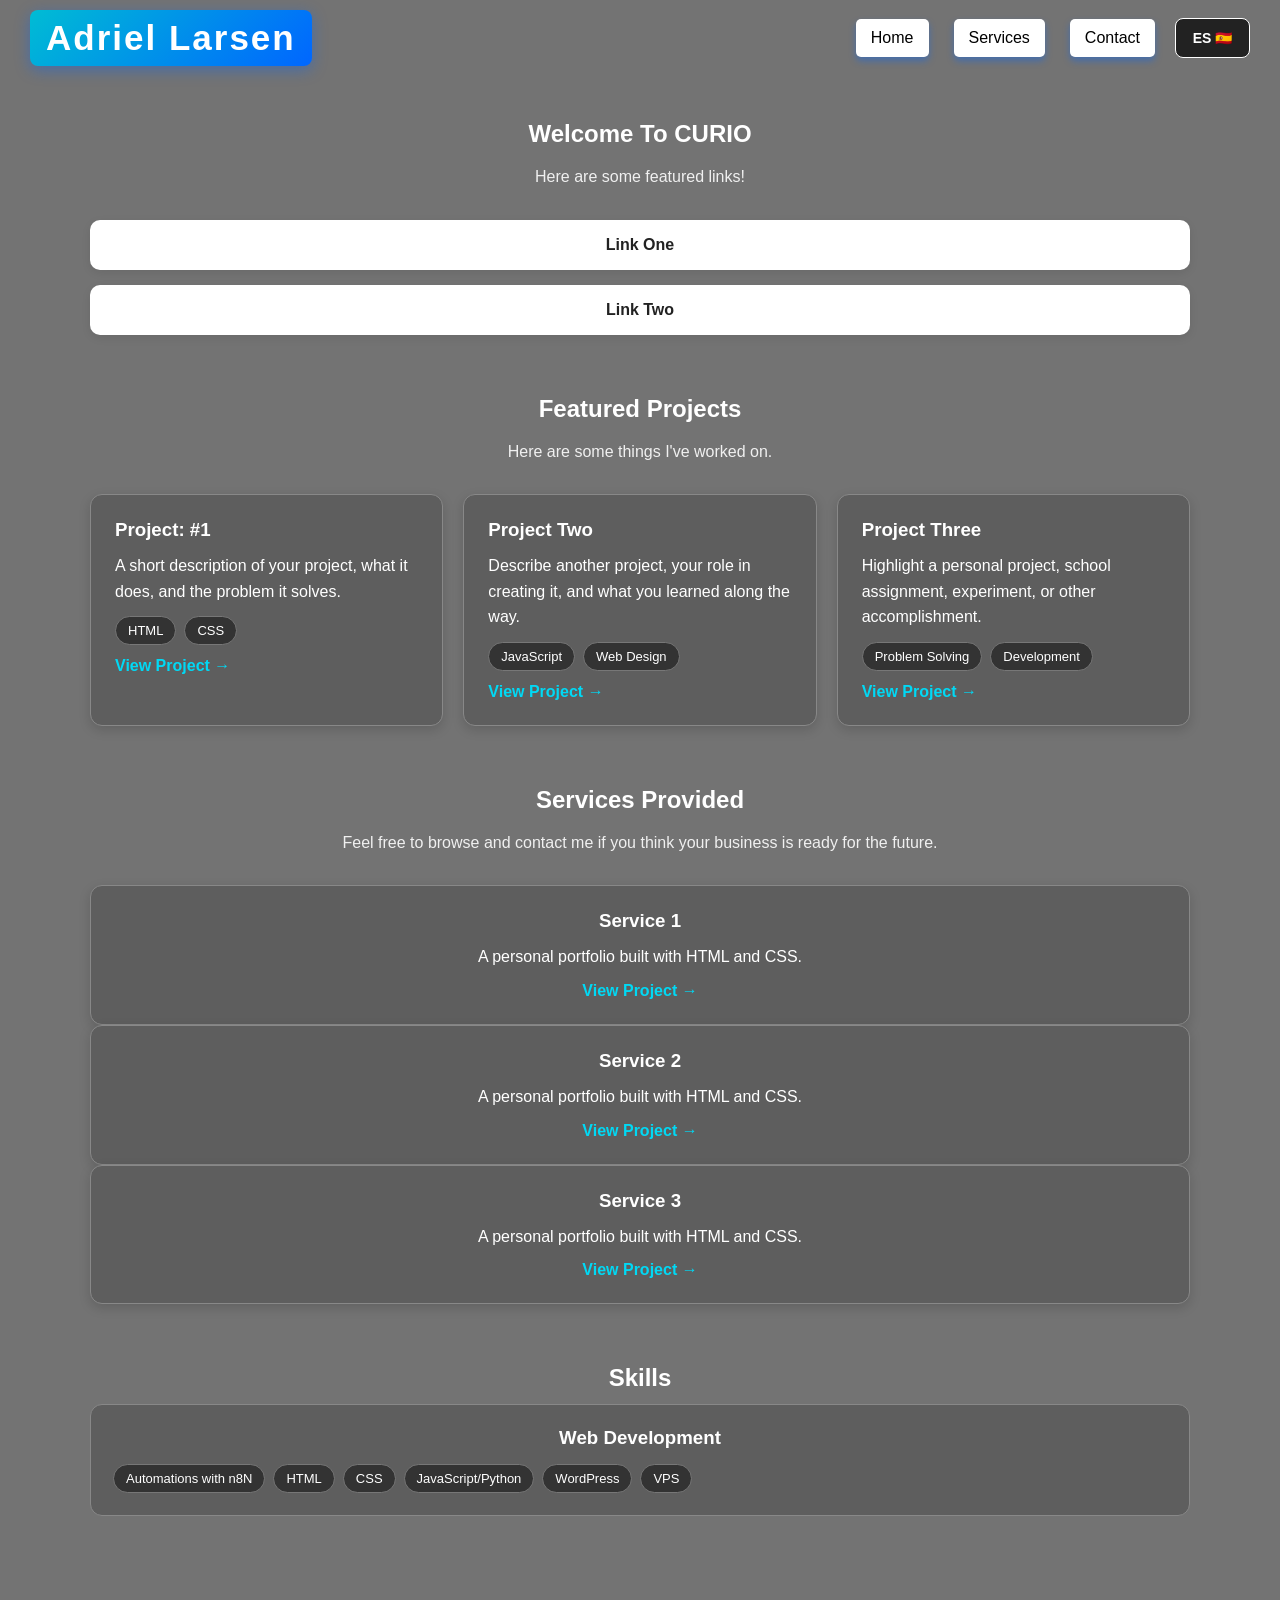
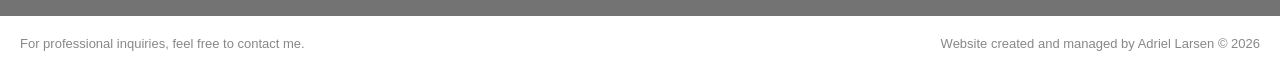
==== index.html @ d6272e68 "Update index.html" ====
<!DOCTYPE html>
<html lang="en">
<head>
    <meta charset="UTF-8">
    <meta name="viewport" content="width=device-width, initial-scale=1.0">
    <title>Adriel Larsen's Portfolio</title>
    <link rel="stylesheet" href="style.css">
    <link rel="icon" type="ico" href="Icon_Last_Try.ico">
</head>

<body>
    <nav class="navbar">
        <div class="logo">Adriel Larsen</div>
        <ul class="nav-links">
            <li><a href="index.html" data-es="Inicio" data-en="Home">Home</a></li>
            <li><a href="services.html" data-es="Servicios" data-en="Services">Services</a></li>
            <li><a href="https://tally.so/r/ZjA1x5" data-es="Contacto" data-en="Contact">Contact</a></li>
        </ul>
        <button id="language-toggle" class="language-btn" type="button" aria-label="Switch language"> ES 🇪🇸 </button>
    </nav>

    <main class="container">

        <!-- Overview -->
        <section class="overview" id="about">
            <h1 data-es="Bienvenidos a CURIO" data-en="Welcome To CURIO">Welcome To CURIO</h1>
            <p data-es="Aquí tiene links destacados!" data-en="Here are some featured links!">Here are some featured links!</p>

            <div class="links-container">
                <a class="link" href="https://example.com" target="_blank"
                   rel="noopener noreferrer">
                    Link One
                </a>

                <a class="link" href="https://example.org" target="_blank"
                   rel="noopener noreferrer">
                    Link Two
                </a>
            </div>
        </section>

        <!-- Projects -->
        <section class="projects-section" id="projects">
            <h2 data-es="Proyectos Destacados" data-en="Featured Projects">Featured Projects</h2>
            <p data-es="Estos son los proyectos que he completado." data-en="Here are some things I've worked on.">Here are some things I've worked on.</p>

            <div class="projects-container">

                <article class="project-card">
                    <h3 data-es="Proyecto: #1" data-en="Project: #1">Project One</h3>
                    <p>
                        A short description of your project, what it does,
                        and the problem it solves.
                    </p>
                    <div class="project-tags">
                        <span>HTML</span>
                        <span>CSS</span>
                    </div>
                    <a href="https://example.com" target="_blank"
                       rel="noopener noreferrer">
                        View Project →
                    </a>
                </article>

                <article class="project-card">
                    <h3>Project Two</h3>
                    <p>
                        Describe another project, your role in creating it,
                        and what you learned along the way.
                    </p>
                    <div class="project-tags">
                        <span>JavaScript</span>
                        <span>Web Design</span>
                    </div>
                    <a href="https://example.org" target="_blank"
                       rel="noopener noreferrer">
                        View Project →
                    </a>
                </article>

                <article class="project-card">
                    <h3>Project Three</h3>
                    <p>
                        Highlight a personal project, school assignment,
                        experiment, or other accomplishment.
                    </p>
                    <div class="project-tags">
                        <span>Problem Solving</span>
                        <span>Development</span>
                    </div>
                    <a href="https://example.com" target="_blank"
                       rel="noopener noreferrer">
                        View Project →
                    </a>
                </article>

            </div>
        </section>

        <!-- Skills -->
        <section class="projects-section" id="projects">
            <h2 data-en="Services Provided"
                data-es="Servicios Proveídos">Services Provided</h2>
        
            <p data-en="Feel free to browse and contact me if you think your business is ready for the future."
               data-es="Aquí puede inspeccionar mis servicios y decidir si su negocio está listo para el siguiente paso hacia el futuro.">
                Feel free to browse and contact me if you think your business is ready for the future.
            </p>
        
            <article class="project-card">
                <h3 data-en="Service 1"
                    data-es="Servicio 1">Personal Website</h3>
        
                <p data-en="A personal portfolio built with HTML and CSS."
                   data-es="Un portafolio personal creado con HTML y CSS.">
                    A personal portfolio built with HTML and CSS.
                </p>
        
                <a href="https://example.com"
                   data-en="View Project →"
                   data-es="Ver proyecto →">View Project →</a>
            </article>
            <article class="project-card">
                <h3 data-en="Service 2"
                    data-es="Servicio 2">Personal Website</h3>
        
                <p data-en="A personal portfolio built with HTML and CSS."
                   data-es="Un portafolio personal creado con HTML y CSS.">
                    A personal portfolio built with HTML and CSS.
                </p>
        
                <a href="https://example.com"
                   data-en="View Project →"
                   data-es="Ver proyecto →">View Project →</a>
            </article>
                        <article class="project-card">
                <h3 data-en="Service 3"
                    data-es="Servicio 3">Personal Website</h3>
        
                <p data-en="A personal portfolio built with HTML and CSS."
                   data-es="Un portafolio personal creado con HTML y CSS.">
                    A personal portfolio built with HTML and CSS.
                </p>
        
                <a href="https://example.com"
                   data-en="View Project →"
                   data-es="Ver proyecto →">View Project →</a>
            </article>
        </section>
        
        <section class="skills-section" id="skills">
            <h2 data-en="Skills" data-es="Habilidades">Skills</h2>
        
            <div class="skill-category">
                <h3 data-en="Web Development"
                    data-es="Desarrollo web">Web Development</h3>
        
                <div class="skill-tags">
                    <span>Automations with n8N</span>
                    <span>HTML</span>
                    <span>CSS</span>
                    <span>JavaScript/Python</span>
                    <span>WordPress</span>
                    <span>VPS</span>
                </div>
            </div>
        </section>

    </main>

    <footer>
        <div class="footer-reminder" data-en="For professional inquiries, feel free to contact me." data-es="Para consultas profesionales, no dudes en contactarme.">
            For professional inquiries, feel free to contact me.
        </div>
        <div class="footer-cr" data-en="Website created and managed by Adriel Larsen © 2026" data-es="Sitio web creado y gestionado por Adriel Larsen © 2026">
            Website created and managed by Adriel Larsen © 2026
        </div>
    </footer>

<!-- Language change button JavaScript -->
<script>
    // Wrap everything in a DOMContentLoaded event to ensure the elements exist
    document.addEventListener("DOMContentLoaded", () => {
        const languageButton = document.getElementById("language-toggle");
        
        // If the button doesn't exist on this specific page, stop the script
        if (!languageButton) return;

        // 1. Translation logic
        function applyLanguage(lang) {
            document.documentElement.lang = lang;

            // Translate elements
            document.querySelectorAll("[data-en][data-es]").forEach(element => {
                element.textContent = element.getAttribute(`data-${lang}`);
            });

            // Update button text and accessibility
            languageButton.textContent = lang === "en" ? "ES 🇪🇸" : "EN 🇬🇧";
            languageButton.setAttribute(
                "aria-label",
                lang === "en" ? "Cambiar idioma" : "Switch language"
            );
        }

        // 2. Click event for the current tab
        languageButton.addEventListener("click", () => {
            const currentLanguage = localStorage.getItem("userLanguage") || "en";
            const nextLanguage = currentLanguage === "en" ? "es" : "en";

            localStorage.setItem("userLanguage", nextLanguage);
            applyLanguage(nextLanguage);
        });

        // 3. Sync changes from other tabs
        window.addEventListener("storage", (event) => {
            if (event.key === "userLanguage" && event.newValue) {
                applyLanguage(event.newValue);
            }
        });

        // 4. Run immediately on load
        const initialLanguage = localStorage.getItem("userLanguage") || "en";
        applyLanguage(initialLanguage);
    });
</script>

</body>
</html>
---- style.css ----
* {
  box-sizing: border-box;
}

html {
  min-height: 100%;
  scroll-behavior: smooth;
}

body {
  margin: 0;
  min-height: 100vh;
  
  display: flex;
  flex-direction: column;
  
  background: #737373;
  font-family: Arial, sans-serif;
  color: white;
}


/* NAVBAR */

.navbar {
  position: fixed;
  top: 0;
  left: 0;
  width: 100%;
  display: flex;
  flex-direction: row;
  align-items: center;
  justify-content: space-between;
  gap: 20px;
  padding: 10px 30px;
  background: #737373;
  z-index: 1000;
}

/* LOGO */

.logo {
  display: inline-block;
  
  background: linear-gradient(135deg, #00bcd4, #0066ff);
  color: white;
  
  padding: 8px 16px;
  
  border-radius: 8px;

  flex-shrink: 0;
  
  font-size: 35px;
  font-weight: bold;
  font-family: Arial, sans-serif;
  letter-spacing: 2px;
  
  box-shadow: 0 4px 15px rgba(0, 102, 255, 0.4);
  
  transition: transform 0.3s ease,
              box-shadow 0.3s ease;
}

.logo:hover {
  box-shadow: 0 6px 25px rgba(0, 50, 100, 0.6);
}


/* NAV LINKS */

.nav-links {
  display: flex;
  flex-direction: row;
  align-items: right;
  justify-content: flex-end;
  flex-wrap: nowrap;
  list-style: none;
  gap: 25px;
  margin: 0 0 0 auto;
  padding: 0;
}

.nav-links li {
  flex-shrink: 0;
}

.nav-links a {
  display: block;
  padding: 10px 15px;
  color: black;
  background: white;
  text-decoration: none;
  border-radius: 5px;
  box-shadow: 0 4px 7px rgba(0, 102, 255, 0.4);
  transition: 0.2s ease;
}

.nav-links a:hover {
  background: linear-gradient(135deg, #00bcd4, #0066ff);
  color: white;
  transform: translateY(-2px);
}

/* LANGUAGE TOGGLE */

.language-btn {
  display: inline-flex;
  align-items: center;
  justify-content: center;
  flex-shrink: 0; min-width: 75px;
  min-height: 40px;
  padding: 10px 14px;
  margin: 0;
  border: 1px solid white;
  border-radius: 8px;
  background: #222;
  color: white;
  font-family: Arial, sans-serif;
  font-size: 14px;
  font-weight: bold;
  cursor: pointer;
  white-space: nowrap;
}

.language-btn:hover {
  background: linear-gradient(135deg, #00bcd4, #0066ff);
  color: white;
}

.language-btn:focus-visible {
  outline: 3px solid #00bcd4;
  outline-offset: 3px;
}

/* MAIN CONTENT */

.container {
  flex: 1;
  
  width: 100%;
  
  padding: 100px 20px 40px;
  
  text-align: center;
  
  background: #737373;
}


/* HEADINGS */

h1 {
  margin-bottom: 10px;
}

p { /* #723 is a dark reddish-brown color, which may be difficult to read against your gray background.*/
  color: #f0f0f0;
  margin-bottom: 30px;
  line-height: 1.6;
}


/* CONTENT LINKS */

.link {
  display: block;
  
  padding: 16px 20px;
  margin: 15px 0;
  
  border-radius: 10px;
  
  background: #ffffff;
  color: #222;
  
  text-decoration: none;
  font-weight: bold;
  
  box-shadow: 0 3px 10px rgba(0, 0, 0, 0.08);
  
  transition:
    transform 0.2s,
    box-shadow 0.2s;
}

.link:hover {
  transform: translateY(-2px);
  
  box-shadow:
    0 5px 15px rgba(0, 0, 0, 0.12);
}

/* SECTION SPACING */

.projects-section,
.skills-section,
.overview {
  width: 100%;
  max-width: 1100px;
  margin: 0 auto 60px;
}

.container h2 {
  margin-bottom: 12px;
}

/* PROJECT GRID */

.projects-container {
  display: grid;
  grid-template-columns: repeat(auto-fit, minmax(250px, 1fr));
  gap: 20px;

  margin-top: 25px;
  text-align: left;
}

/* PROJECT CARDS */

.project-card {
  display: flex;
  flex-direction: column;
  gap: 12px;

  padding: 24px;

  background: #5e5e5e;
  color: white;

  border: 1px solid #888;
  border-radius: 12px;

  box-shadow: 0 4px 12px rgba(0, 0, 0, 0.15);

  transition: transform 0.2s ease,
              box-shadow 0.2s ease;
}

.project-card:hover {
  transform: translateY(-4px);
  box-shadow: 0 8px 20px rgba(0, 0, 0, 0.25);
}

.project-card h3 {
  margin: 0;
}

.project-card p {
  color: white;
  line-height: 1.6;
  margin: 0;
}

.project-card a {
  color: #00d9f5;
  text-decoration: none;
  font-weight: bold;
}

.project-card a:hover {
  text-decoration: underline;
}

/* PROJECT TECHNOLOGY TAGS */

.project-tags,
.skill-tags {
  display: flex;
  flex-wrap: wrap;
  gap: 8px;
}

.project-tags span,
.skill-tags span {
  padding: 6px 12px;

  background: #333;
  color: white;

  border: 1px solid #777;
  border-radius: 20px;

  font-size: 13px;
}

/* SKILLS GRID */

.skills-container {
  display: grid;
  grid-template-columns: repeat(auto-fit, minmax(230px, 1fr));
  gap: 20px;

  margin-top: 25px;
  text-align: left;
}

.skill-category {
  padding: 22px;

  background: #5e5e5e;
  border: 1px solid #888;
  border-radius: 12px;
}

.skill-category h3 {
  margin-top: 0;
  margin-bottom: 15px;
}

/* CONTACT-INPUT */
.contact-input {
  display: block;
  border-radius: 8px;
  background: #ffffff;
  text-decoration: none;
  display: flex;
  flex-direction: column;
  width: 100%;             /* Fills the screen on mobile devices */
  max-width: 800px;        /* Limits expansion on larger desktops */
  margin: 0 auto;          /* Centers the container horizontally */
  padding: 15px 15px;         /* Prevents content from touching screen edges */
  box-sizing: border-box;  /* Ensures padding doesn't break the max-width */
}
.contact-name {
  order: 1; /* Appears last */
  font-size: 15px;
}
.contact-company {
  order: 2; /* Appears last */
  font-size: 15px;
}
.contact-email {
  order: 3; /* Appears last */
  font-size: 15px;
}
.contact-tel {
  order: 4; /* Appears last */
  font-size: 15px;  
}
.contact-text {
  order: 5; /* Appears last */
  font-size: 15px;
  height: 200px; /* Changes the height to 200 pixels */
}
.contact-submit {
  order: 6; /* Appears last */
  height: 50px; /* Changes the height to 200 pixels */
  font-family: Arial, sans-serif;
  font-size: 20px;
  font-weight: bold;
}

/* FOOTER */

footer {
  display: flex;
  justify-content: space-between;
  
  flex-shrink: 0;
  background: white;
  padding: 20px;
  font-size: 13px;
  color: #888;
  /* Removed text-align: right; from here */

  footer .footer-reminder {
  text-align: left;
  }

  footer .footer-cr {
  text-align: right;
  }
}

/* RESPONSIVE NAVBAR AND PAGE */

@media (max-width: 850px) {
  .navbar {
    padding: 10px 15px;
    flex-wrap: wrap;
    gap: 12px;
  }

  .logo {
    font-size: 24px;
  }

  .nav-links {
    gap: 10px;
    flex-wrap: wrap;
  }

  .nav-links a {
    padding: 8px 10px;
  }

  .language-btn {
    margin-left: 0;
  }

  .container {
    padding-top: 150px;
  }
}

@media (max-width: 600px) {
  .navbar {
    position: relative;
    justify-content: center;
  }

  .nav-links {
    justify-content: center;
  }

  .container {
    padding: 30px 15px;
  }

  .projects-container,
  .skills-container {
    grid-template-columns: 1fr;
  }

  footer {
    flex-direction: column;
    gap: 12px;
    text-align: center;
  }

  footer .footer-reminder,
  footer .footer-cr {
    text-align: center;
  }
}
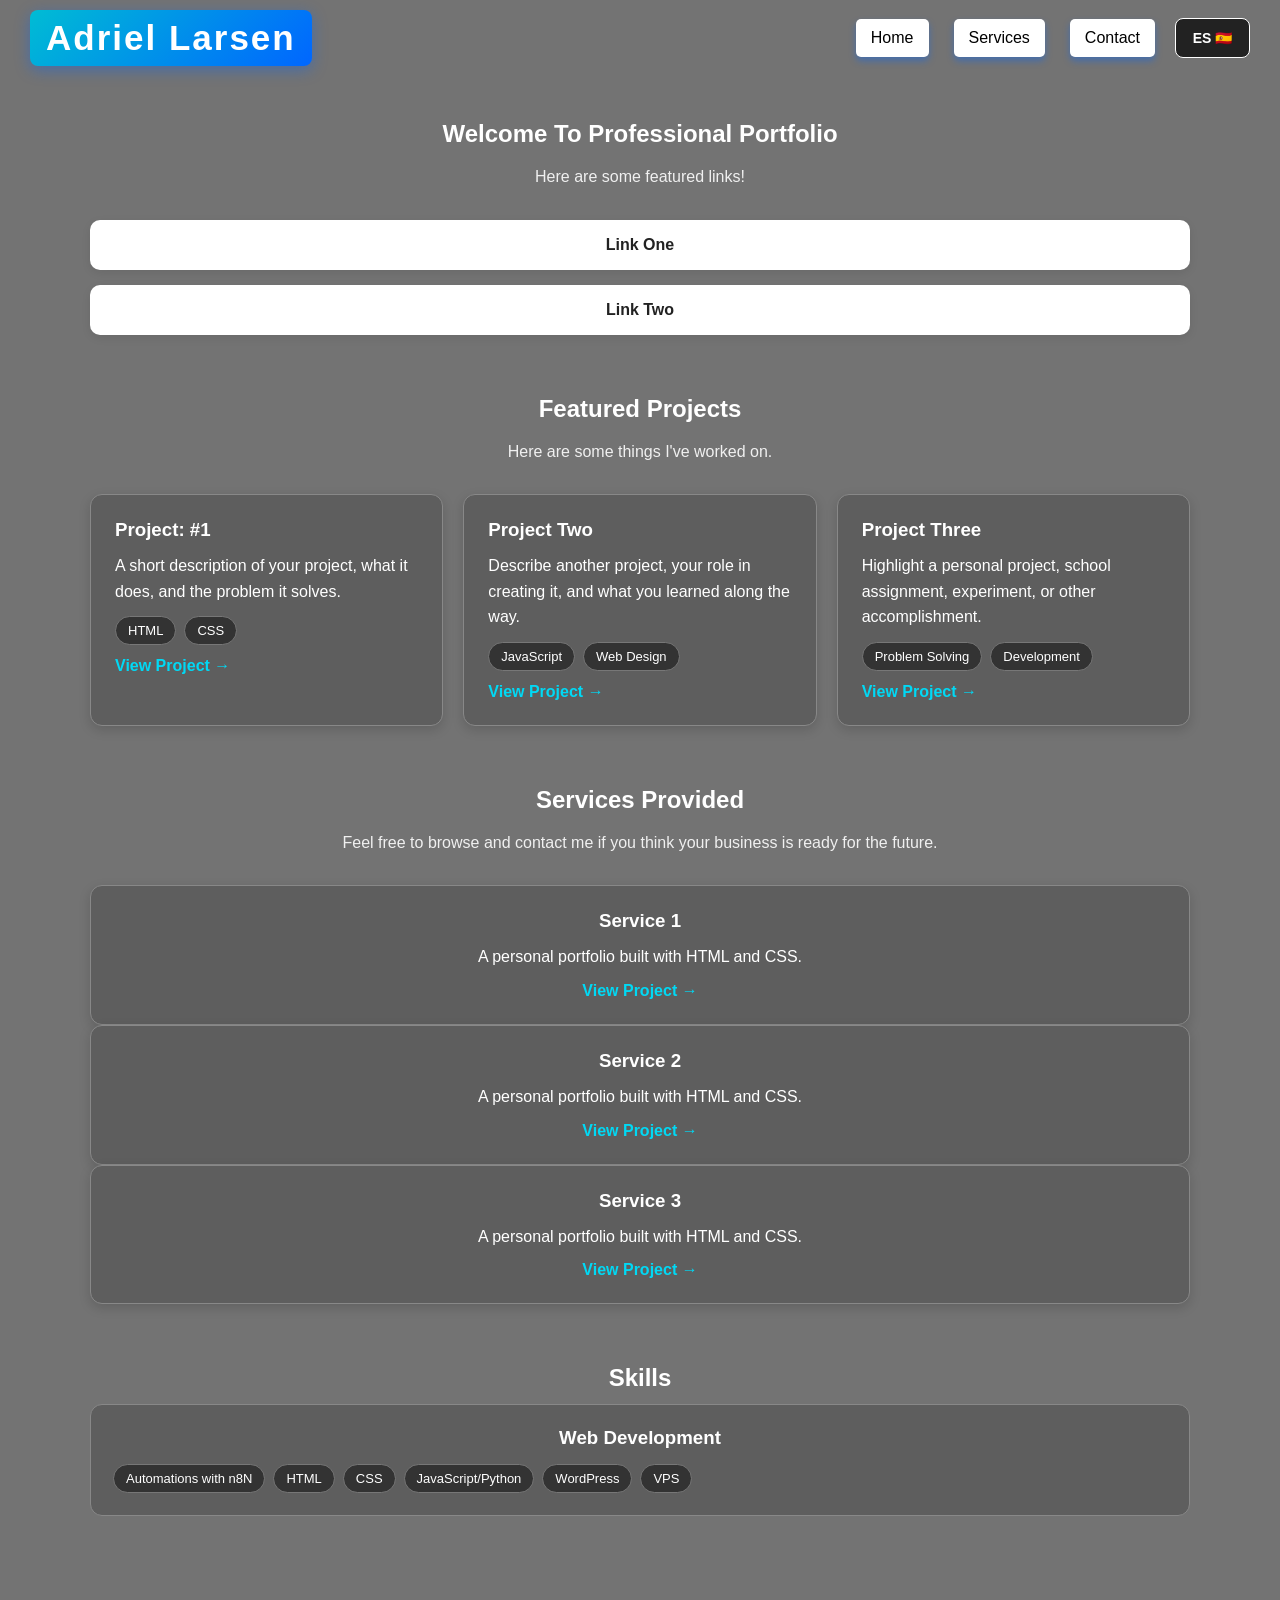
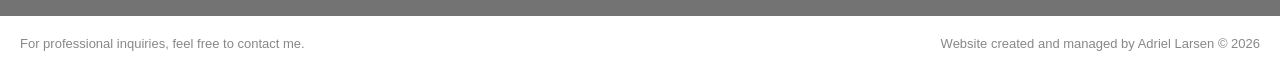
==== commit 8dabebea: "Update index.html" ====
--- a/index.html
+++ b/index.html
@@ -23,7 +23,7 @@
 
         <!-- Overview -->
         <section class="overview" id="about">
-            <h1 data-es="Bienvenidos a CURIO" data-en="Welcome To CURIO">Welcome To CURIO</h1>
+            <h1 data-es="Bienvenidos a Portafolio Profesional" data-en="Welcome To Professional Portfolio">Welcome To CURIO</h1>
             <p data-es="Aquí tiene links destacados!" data-en="Here are some featured links!">Here are some featured links!</p>
 
             <div class="links-container">
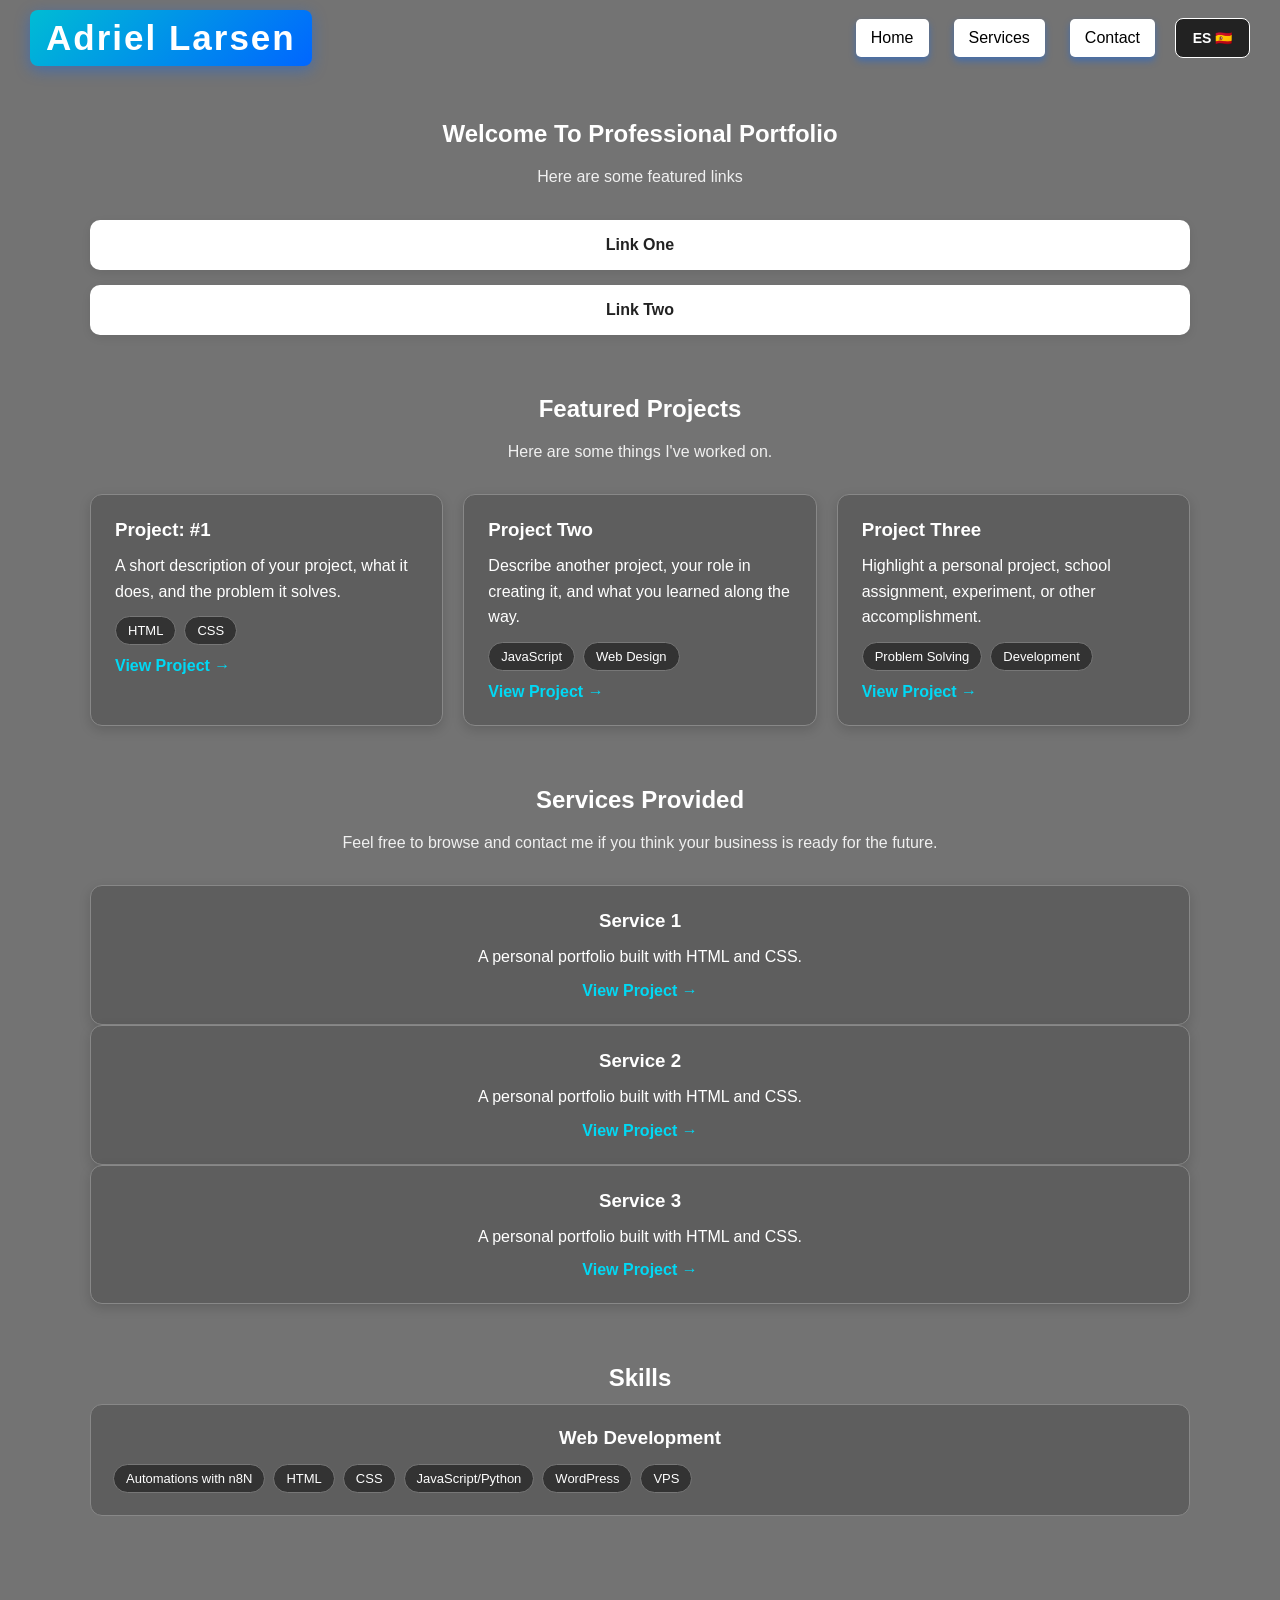
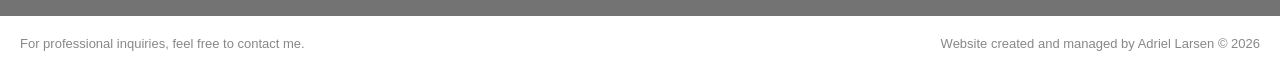
==== commit 7d0d5be9: "Update index.html" ====
--- a/index.html
+++ b/index.html
@@ -23,8 +23,8 @@
 
         <!-- Overview -->
         <section class="overview" id="about">
-            <h1 data-es="Bienvenidos a Portafolio Profesional" data-en="Welcome To Professional Portfolio">Welcome To CURIO</h1>
-            <p data-es="Aquí tiene links destacados!" data-en="Here are some featured links!">Here are some featured links!</p>
+            <h1 data-es="Bienvenidos a Portafolio Profesional" data-en="Welcome To Professional Portfolio">Welcome To My Portfolio</h1>
+            <p data-es="Aquí tiene links destacados" data-en="Here are some featured links">Here are some featured links</p>
 
             <div class="links-container">
                 <a class="link" href="https://example.com" target="_blank"
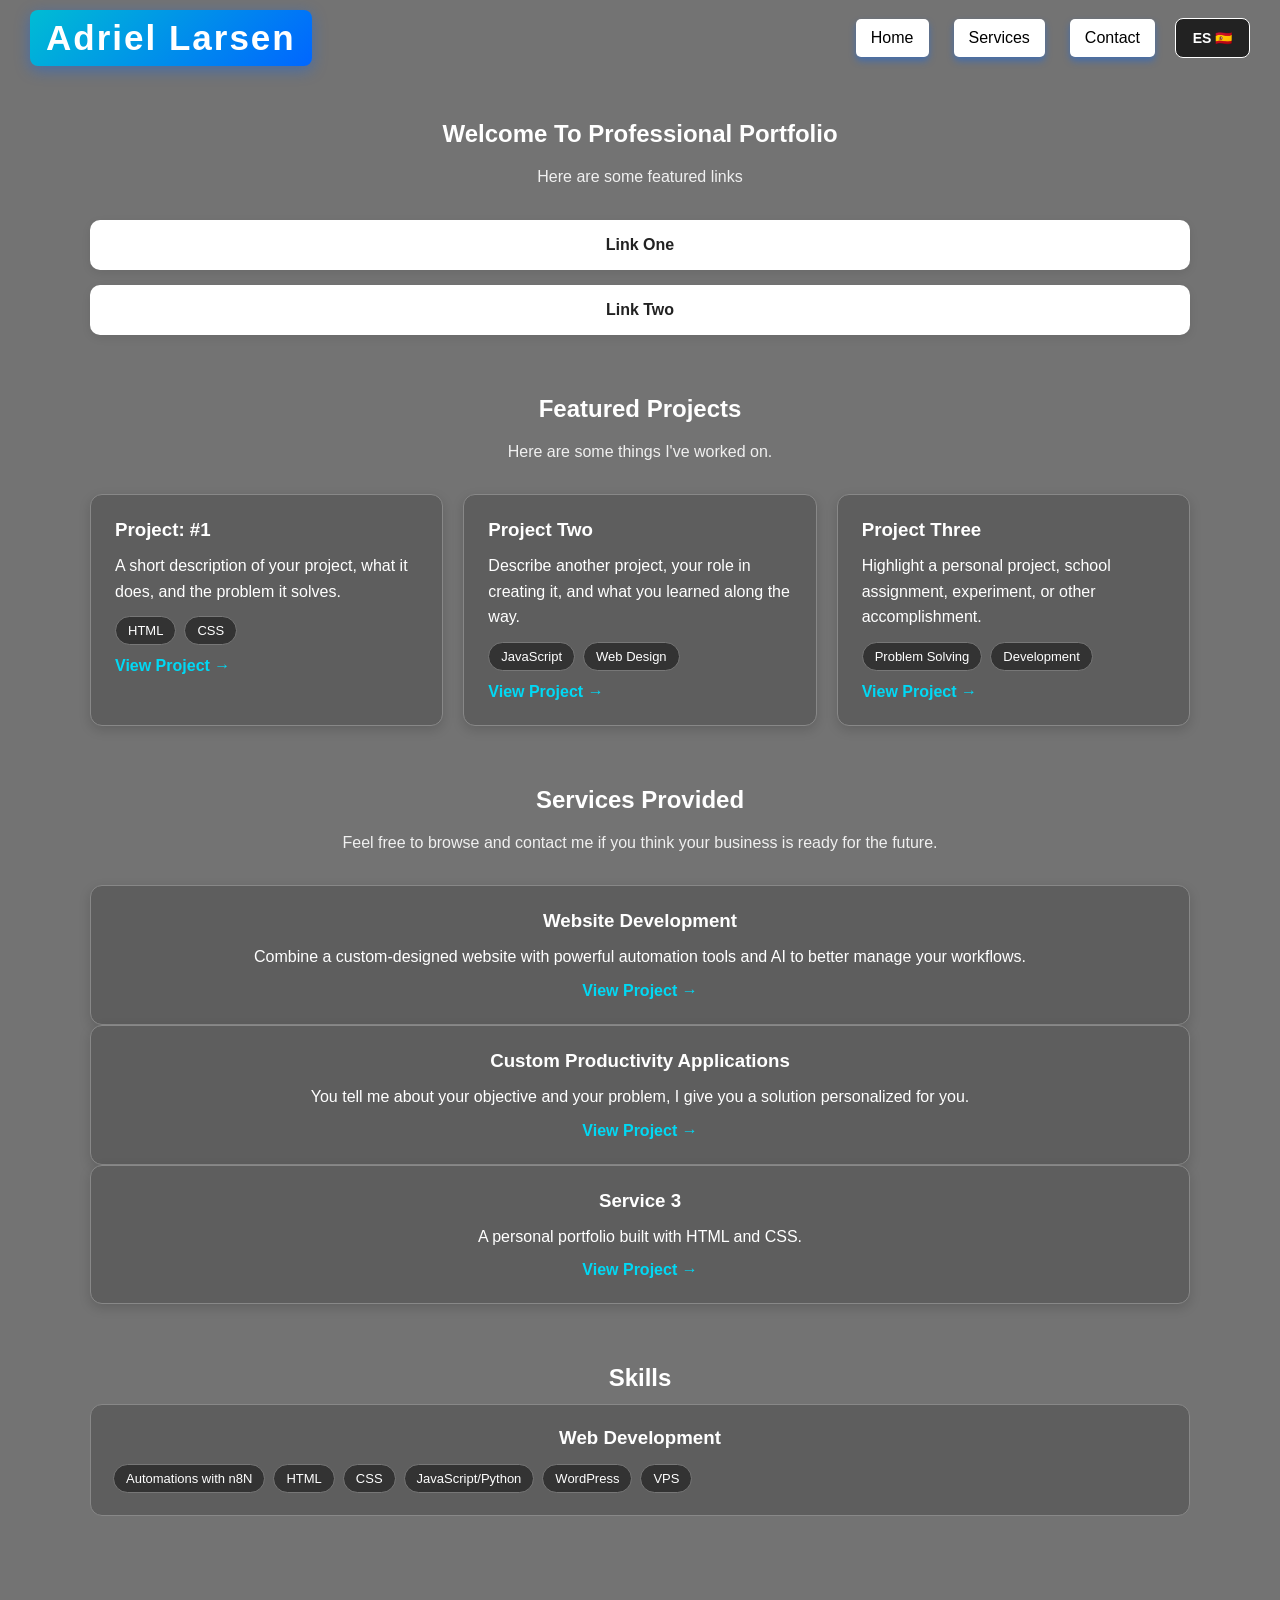
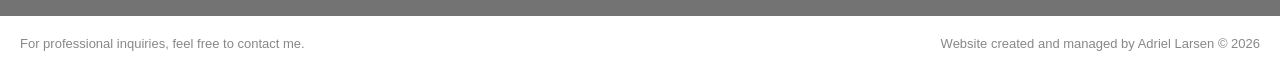
==== commit bf5a6d4b: "Update index.html" ====
--- a/index.html
+++ b/index.html
@@ -108,25 +108,25 @@
             </p>
         
             <article class="project-card">
-                <h3 data-en="Service 1"
-                    data-es="Servicio 1">Personal Website</h3>
-        
-                <p data-en="A personal portfolio built with HTML and CSS."
-                   data-es="Un portafolio personal creado con HTML y CSS.">
-                    A personal portfolio built with HTML and CSS.
+                <h3 data-en="Website Development"
+                    data-es="Desarrollo Web">Website Development</h3>
+        
+                <p data-en="Combine a custom-designed website with powerful automation tools and AI to better manage your workflows."
+                   data-es="Combine un sitio web personalizado con herramientas de automatizacion e IA para la gerencia de su empresa.">
+                    Combine a custom-designed website with powerful automation tools and AI to better manage your workflows.
                 </p>
         
                 <a href="https://example.com"
                    data-en="View Project →"
-                   data-es="Ver proyecto →">View Project →</a>
+                   data-es="Ver Proyecto →">View Project →</a>
             </article>
             <article class="project-card">
-                <h3 data-en="Service 2"
-                    data-es="Servicio 2">Personal Website</h3>
-        
-                <p data-en="A personal portfolio built with HTML and CSS."
-                   data-es="Un portafolio personal creado con HTML y CSS.">
-                    A personal portfolio built with HTML and CSS.
+                <h3 data-en="Custom Productivity Applications"
+                    data-es="Aplicaciones de Productividad Personalizadas">Custom Productivity Applications</h3>
+        
+                <p data-en="You tell me about your objective and your problem, I give you a solution personalized for you."
+                   data-es="Comuníqueme sus objetivos y sus problemas, y yo presentare una solución ideada para su empresa.">
+                    You tell me about your objective and your problem, I give you a personalized solution.
                 </p>
         
                 <a href="https://example.com"
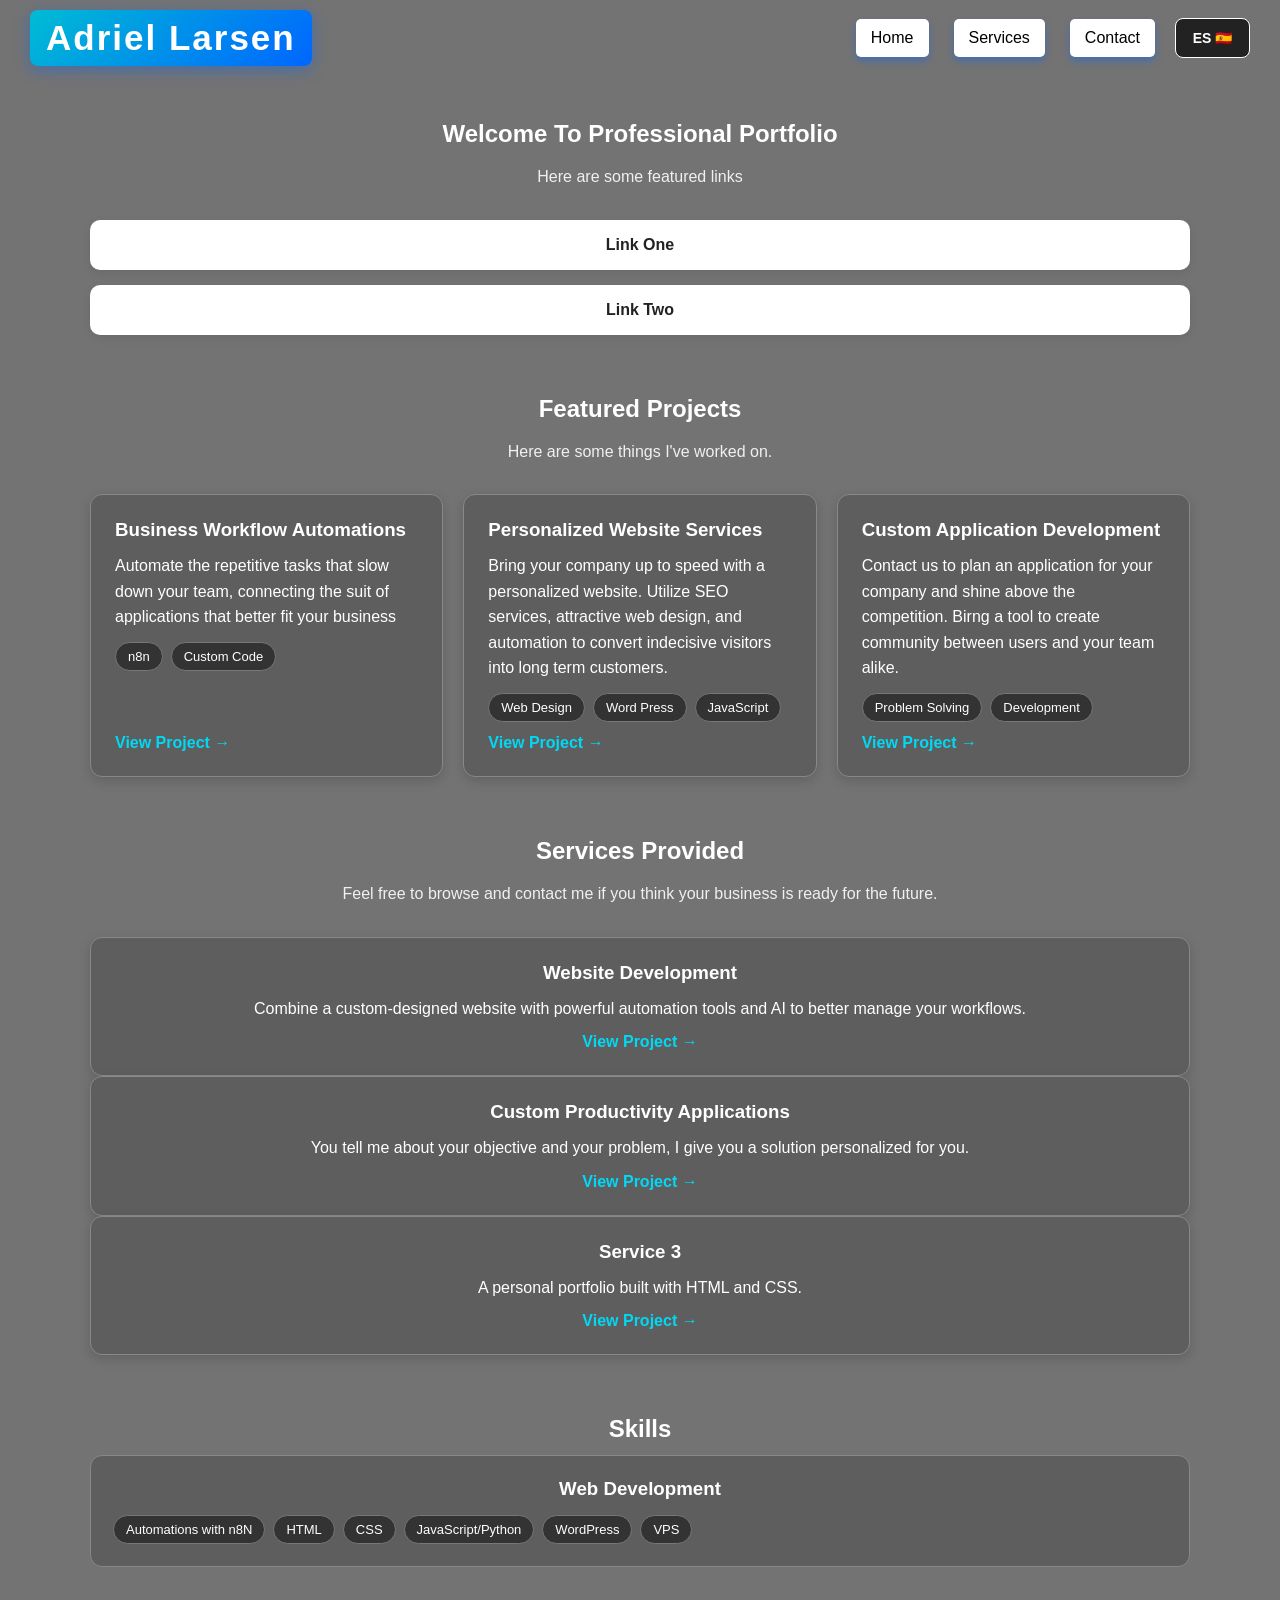
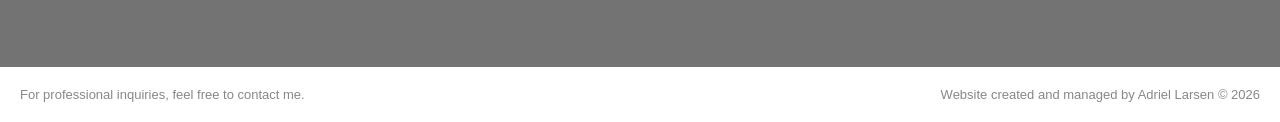
==== commit a9f7b560: "Update index.html" ====
--- a/index.html
+++ b/index.html
@@ -47,49 +47,47 @@
             <div class="projects-container">
 
                 <article class="project-card">
-                    <h3 data-es="Proyecto: #1" data-en="Project: #1">Project One</h3>
-                    <p>
-                        A short description of your project, what it does,
-                        and the problem it solves.
+                    <h3 data-es="Automatización de Procesos Productivos" data-en="Business Workflow Automations">Project One</h3>
+                    <p data-es="Automatize las tareas repetitivas que ralentizan a tu equipo. Despliegue el conjunto de aplicaciones e inteligencia artificial que mejor se ajuste a su compañia."
+                        data-en="Automate the repetitive tasks that slow down your team, connecting the suit of applications that better fit your business">
+                        Automate the repetitive tasks that slow down your team, connecting the suit of applications that better fit your business
                     </p>
                     <div class="project-tags">
-                        <span>HTML</span>
-                        <span>CSS</span>
+                        <span>n8n</span>
+                        <span>Custom Code</span>
                     </div>
-                    <a href="https://example.com" target="_blank"
-                       rel="noopener noreferrer">
+                    <a href="https://example.com" class="bottom-card-link" target="_blank" rel="noopener noreferrer">
                         View Project →
                     </a>
                 </article>
 
                 <article class="project-card">
-                    <h3>Project Two</h3>
-                    <p>
-                        Describe another project, your role in creating it,
-                        and what you learned along the way.
+                    <h3 data-es="Servicios de Sitios Web Personalizados" data-en="Personalized Website Services">Personalized Website Services</h3>
+                    <p data-es="Traé a tu compania a un nivel competitivo superior con un website personalizado. Acceda a servicios SEO, diseños de web atractivos, y automatizacion para convertir visitantes curiosos en clientes a largo plazo."
+                        data-en="Bring your company up to speed with a personalized website. Utilize SEO services, attractive web design, and automation to convert indecisive visitors into long term customers.">
+                        Bring your company up to speed with a personalized website. Utilize SEO services, attractive web design, and automation to convert indecisive visitors into long term customers.
                     </p>
                     <div class="project-tags">
+                        <span>Web Design</span>
+                        <span>Word Press</span>
                         <span>JavaScript</span>
-                        <span>Web Design</span>
                     </div>
-                    <a href="https://example.org" target="_blank"
-                       rel="noopener noreferrer">
+                    <a href="https://example.org" class="bottom-card-link" target="_blank" rel="noopener noreferrer">
                         View Project →
                     </a>
                 </article>
 
                 <article class="project-card">
-                    <h3>Project Three</h3>
-                    <p>
-                        Highlight a personal project, school assignment,
-                        experiment, or other accomplishment.
+                    <h3 data-es="Desarrollo de Aplicaciones" data-en="Custom Application Development">Custom Application Development</h3>
+                    <p data-es="Pongase en contacto para planear una applicación para su compañia o start-up y destaquese de la competicia. Traiga una herramienta para crear comunidad entre sus usuarios y su equipo por igual."
+                        data-en="Contact us to plan an application for your company and shine above the competition. Birng a tool to create community between users and your team alike.">
+                        Contact us to plan an application for your company and shine above the competition. Birng a tool to create community between users and your team alike.
                     </p>
                     <div class="project-tags">
                         <span>Problem Solving</span>
                         <span>Development</span>
                     </div>
-                    <a href="https://example.com" target="_blank"
-                       rel="noopener noreferrer">
+                    <a href="https://example.com" class="bottom-card-link" target="_blank" rel="noopener noreferrer">
                         View Project →
                     </a>
                 </article>
--- a/style.css
+++ b/style.css
@@ -262,6 +262,10 @@
   text-decoration: underline;
 }
 
+.bottom-card-link {
+  margin-top: auto;
+}
+
 /* PROJECT TECHNOLOGY TAGS */
 
 .project-tags,
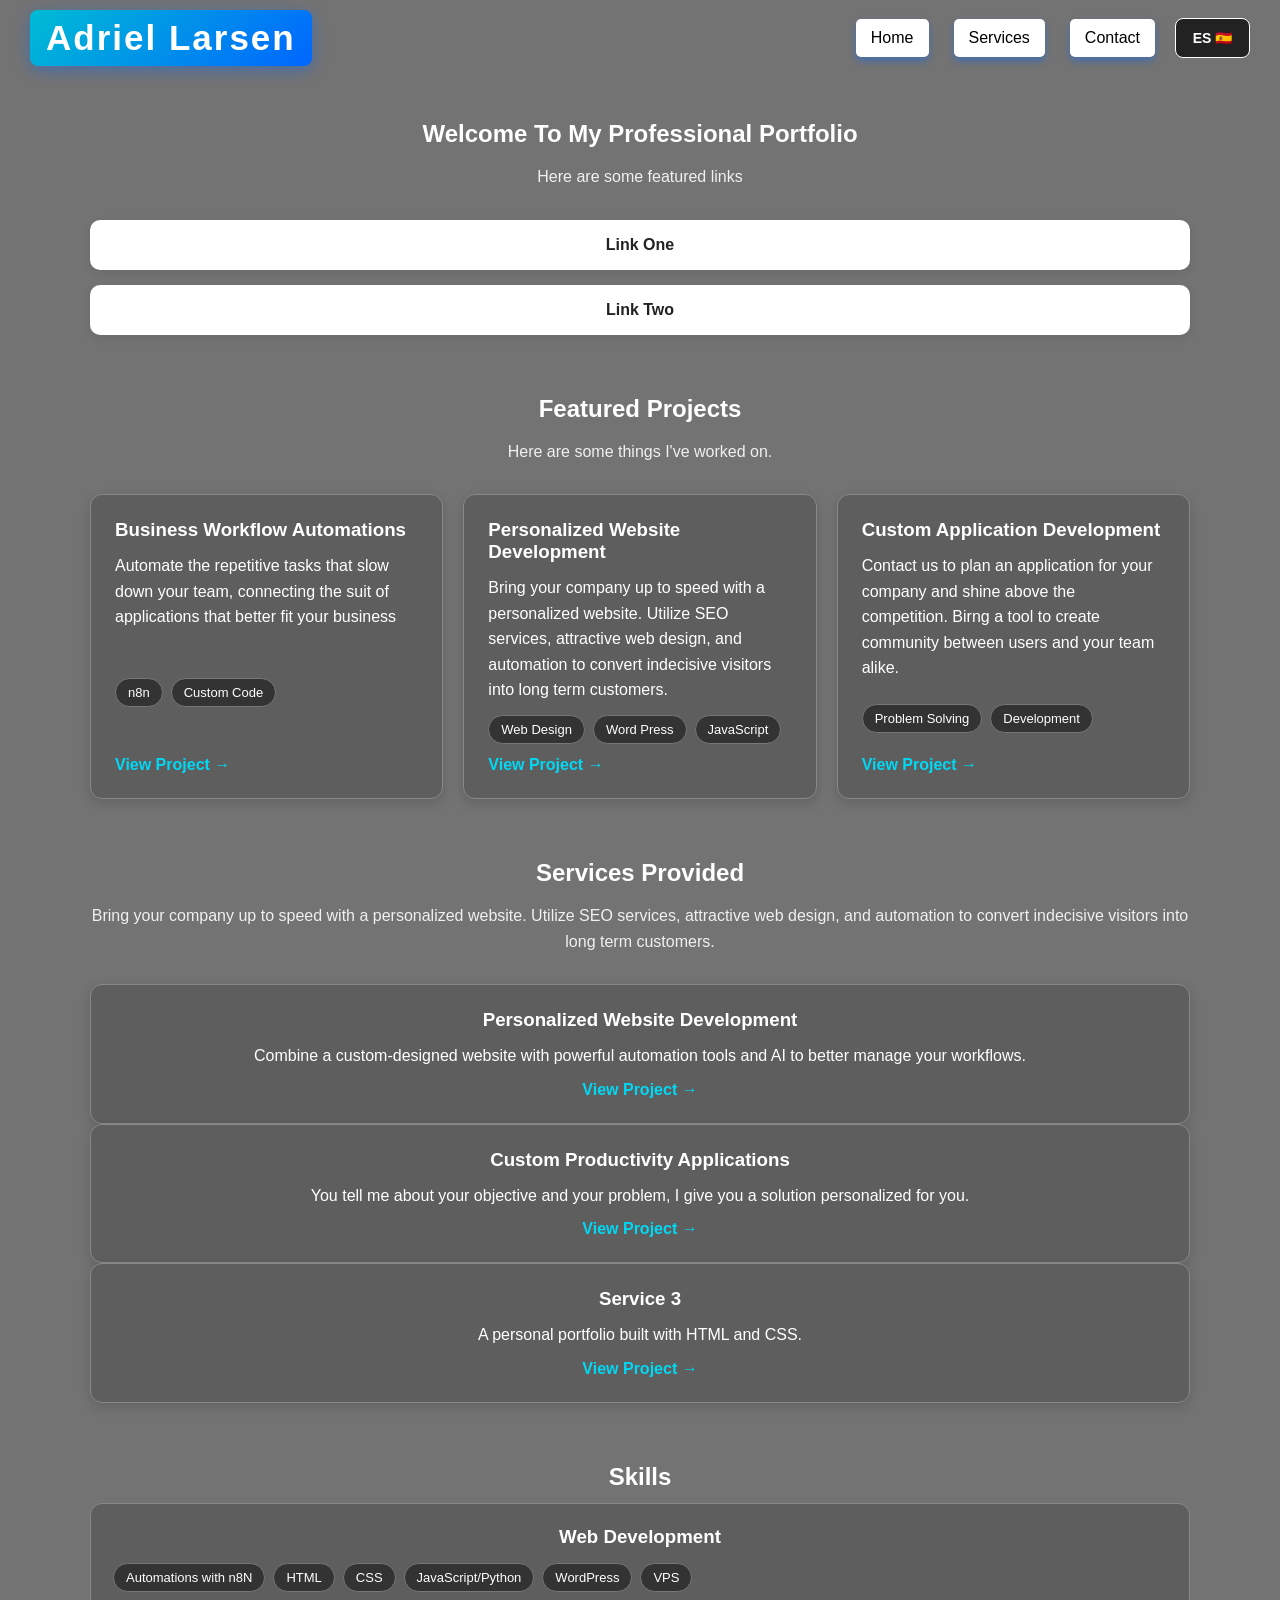
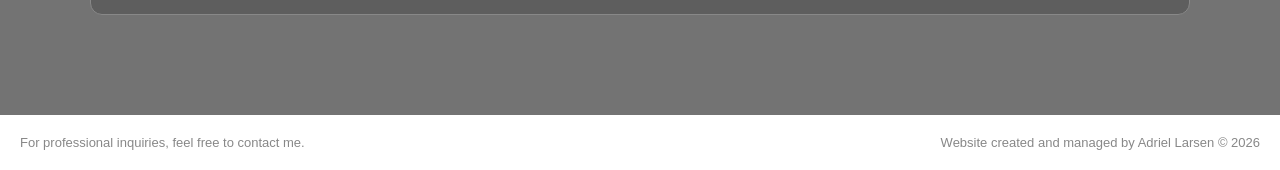
==== commit b9087fb9: "Update index.html" ====
--- a/index.html
+++ b/index.html
@@ -23,7 +23,7 @@
 
         <!-- Overview -->
         <section class="overview" id="about">
-            <h1 data-es="Bienvenidos a Portafolio Profesional" data-en="Welcome To Professional Portfolio">Welcome To My Portfolio</h1>
+            <h1 data-es="Bienvenidos a Mi Portafolio Profesional" data-en="Welcome To My Professional Portfolio">Welcome To My Portfolio</h1>
             <p data-es="Aquí tiene links destacados" data-en="Here are some featured links">Here are some featured links</p>
 
             <div class="links-container">
@@ -62,8 +62,8 @@
                 </article>
 
                 <article class="project-card">
-                    <h3 data-es="Servicios de Sitios Web Personalizados" data-en="Personalized Website Services">Personalized Website Services</h3>
-                    <p data-es="Traé a tu compania a un nivel competitivo superior con un website personalizado. Acceda a servicios SEO, diseños de web atractivos, y automatizacion para convertir visitantes curiosos en clientes a largo plazo."
+                    <h3 data-es="Desarrollo de Sitios Web Personalizados" data-en="Personalized Website Development">Personalized Website Development</h3>
+                    <p data-es="Traé tu compania a un nivel competitivo superior con un website personalizado. Acceda a servicios SEO, diseños de web atractivos, y automatizacion para convertir visitantes curiosos en clientes a largo plazo."
                         data-en="Bring your company up to speed with a personalized website. Utilize SEO services, attractive web design, and automation to convert indecisive visitors into long term customers.">
                         Bring your company up to speed with a personalized website. Utilize SEO services, attractive web design, and automation to convert indecisive visitors into long term customers.
                     </p>
@@ -100,14 +100,15 @@
             <h2 data-en="Services Provided"
                 data-es="Servicios Proveídos">Services Provided</h2>
         
-            <p data-en="Feel free to browse and contact me if you think your business is ready for the future."
-               data-es="Aquí puede inspeccionar mis servicios y decidir si su negocio está listo para el siguiente paso hacia el futuro.">
+            <p data-es="Traé tu compania a un nivel competitivo superior con un website personalizado. Acceda a servicios SEO, diseños de web atractivos, y automatizacion para convertir visitantes curiosos en clientes a largo plazo."
+                data-en="Bring your company up to speed with a personalized website. Utilize SEO services, attractive web design, and automation to convert indecisive visitors into long term customers.">
                 Feel free to browse and contact me if you think your business is ready for the future.
             </p>
         
             <article class="project-card">
-                <h3 data-en="Website Development"
-                    data-es="Desarrollo Web">Website Development</h3>
+                <h3 data-es="Desarrollo de Sitios Web Personalizados" 
+                    data-en="Personalized Website Development">
+                    Personalized Website Development</h3>
         
                 <p data-en="Combine a custom-designed website with powerful automation tools and AI to better manage your workflows."
                    data-es="Combine un sitio web personalizado con herramientas de automatizacion e IA para la gerencia de su empresa.">
--- a/style.css
+++ b/style.css
@@ -138,7 +138,7 @@
 .container {
   flex: 1;
   
-  width: 100%;
+  width: ;
   
   padding: 100px 20px 40px;
   
@@ -196,7 +196,7 @@
 .projects-section,
 .skills-section,
 .overview {
-  width: 100%;
+  width: ;
   max-width: 1100px;
   margin: 0 auto 60px;
 }
@@ -273,6 +273,7 @@
   display: flex;
   flex-wrap: wrap;
   gap: 8px;
+  margin-top: auto; /* Added to make them stick down */
 }
 
 .project-tags span,
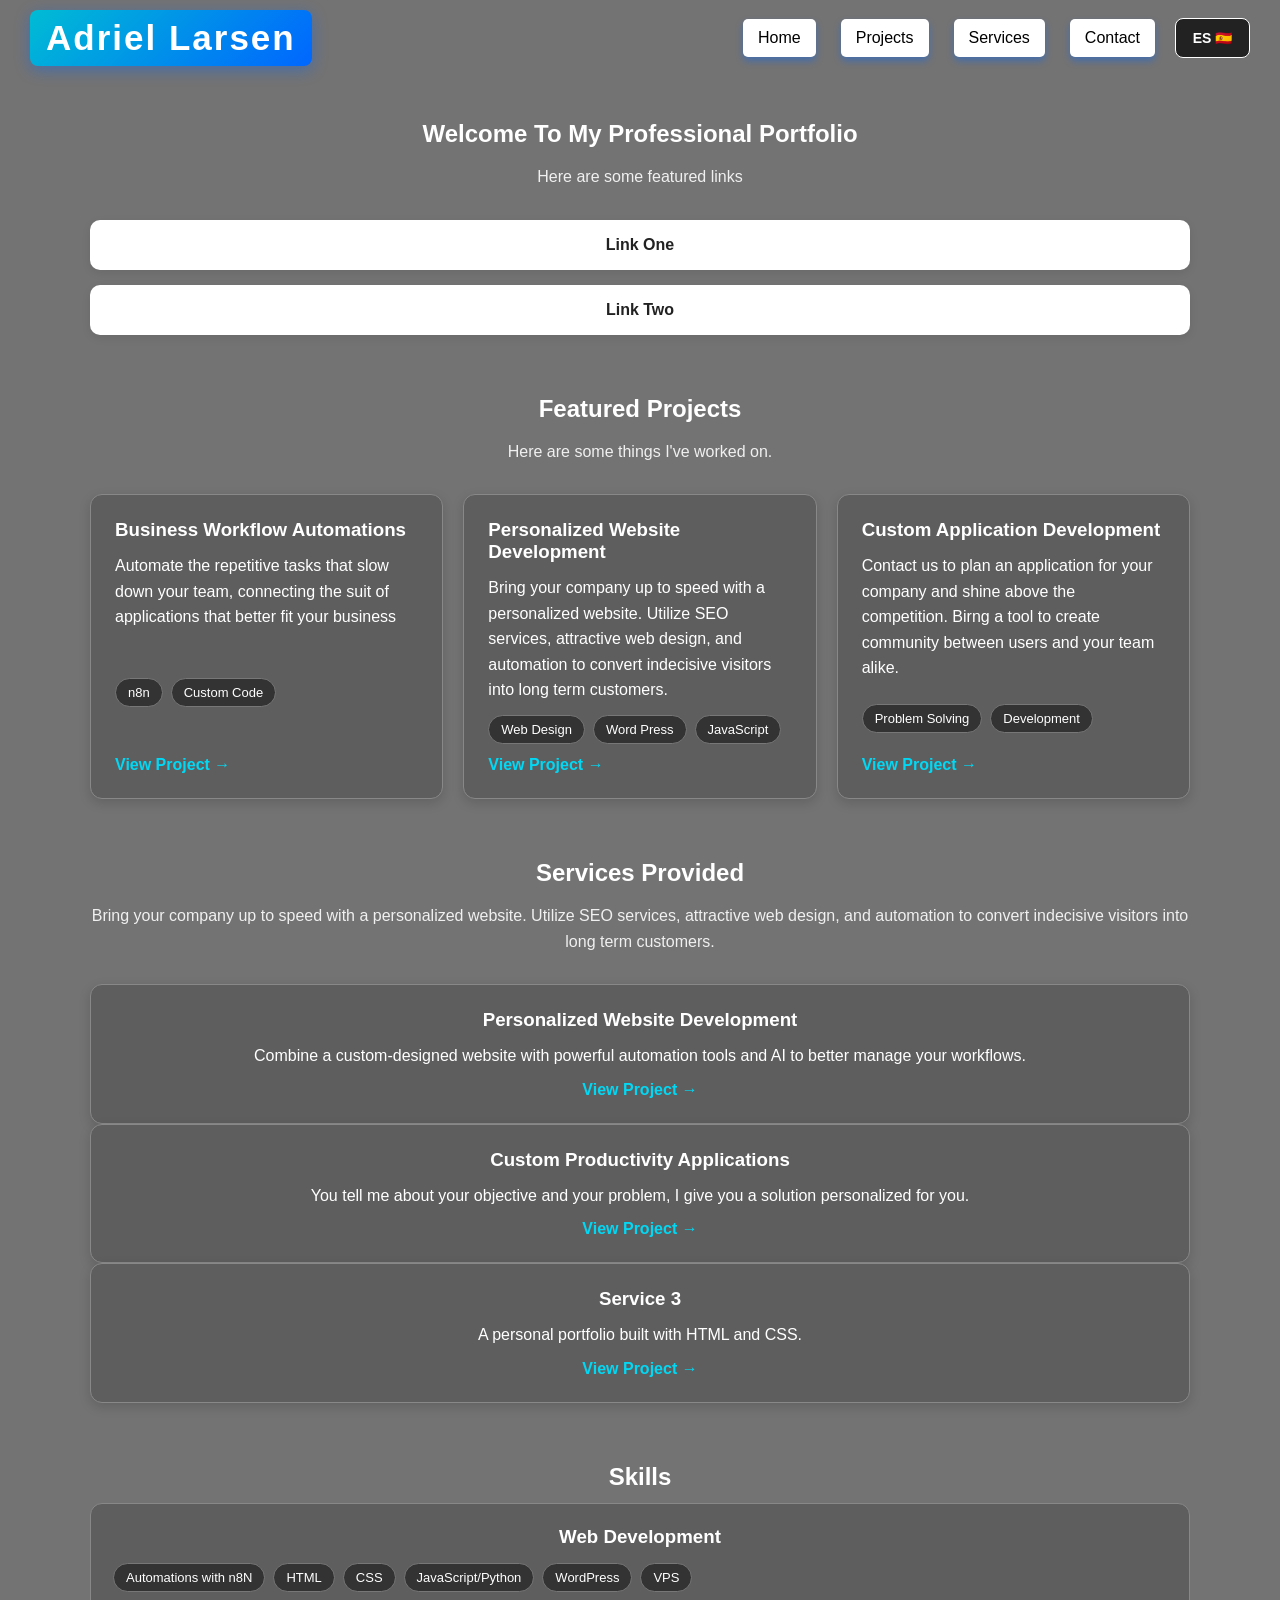
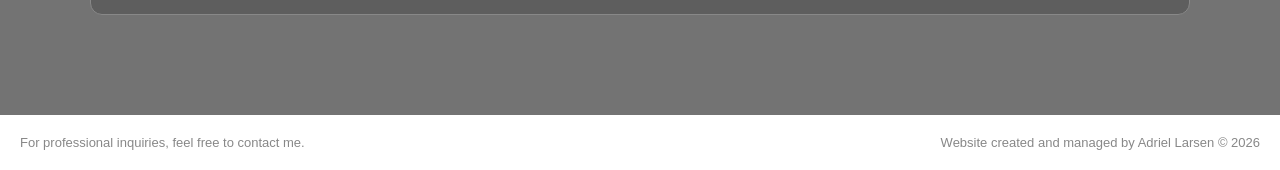
==== commit 86db31ad: "Update index.html" ====
--- a/index.html
+++ b/index.html
@@ -13,6 +13,7 @@
         <div class="logo">Adriel Larsen</div>
         <ul class="nav-links">
             <li><a href="index.html" data-es="Inicio" data-en="Home">Home</a></li>
+            <li><a href="#" data-es="Proyectos" data-en="Projects">Projects</a></li>
             <li><a href="services.html" data-es="Servicios" data-en="Services">Services</a></li>
             <li><a href="https://tally.so/r/ZjA1x5" data-es="Contacto" data-en="Contact">Contact</a></li>
         </ul>
@@ -23,7 +24,7 @@
 
         <!-- Overview -->
         <section class="overview" id="about">
-            <h1 data-es="Bienvenidos a Mi Portafolio Profesional" data-en="Welcome To My Professional Portfolio">Welcome To My Portfolio</h1>
+            <h1 data-es="Bienvenidos a Mi Portafolio Profesional" data-en="Welcome To My Professional Portfolio">Whatever you do, the future awaits! Bring integrated AI, automation, and  </h1>
             <p data-es="Aquí tiene links destacados" data-en="Here are some featured links">Here are some featured links</p>
 
             <div class="links-container">
